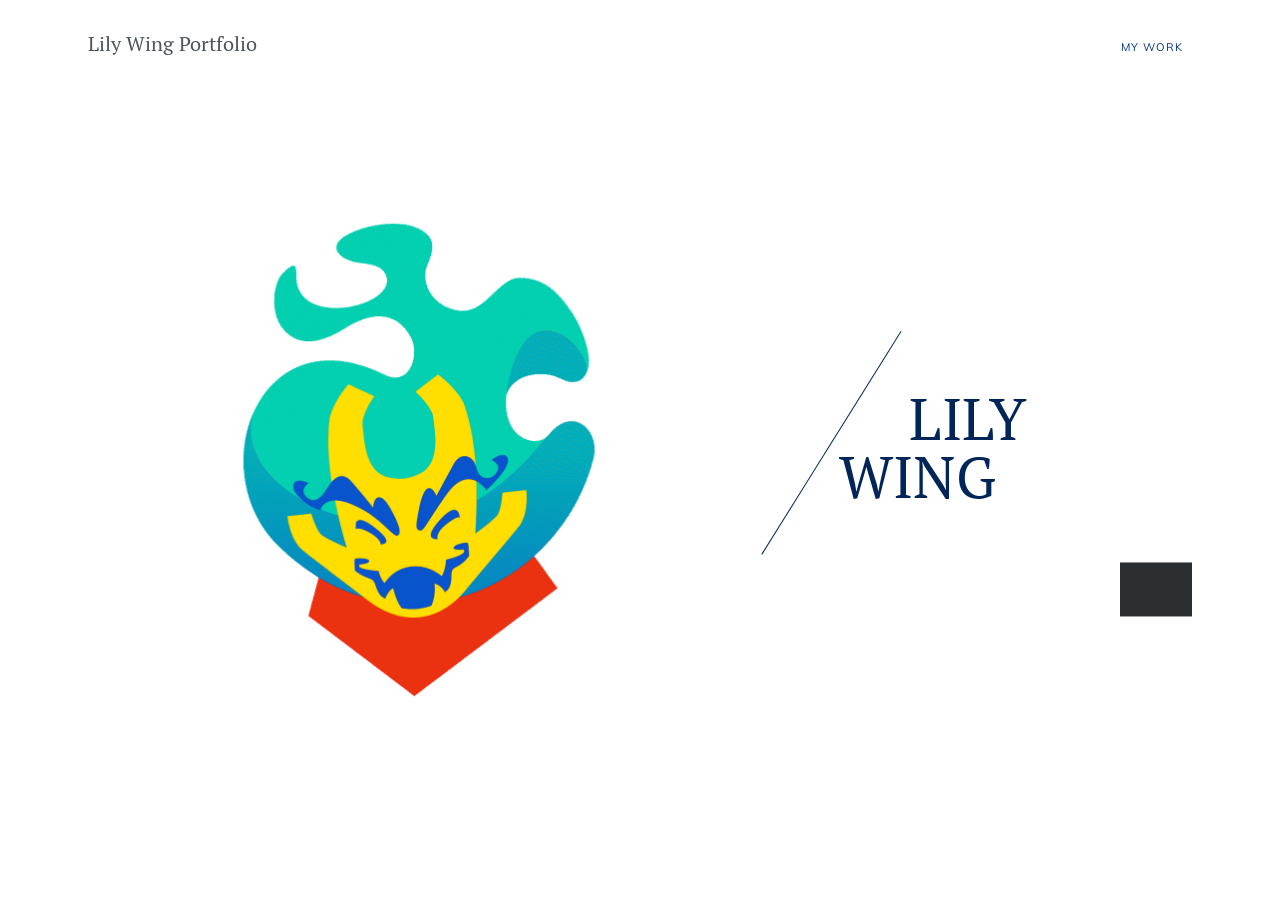
==== index.html @ dbd867ab "Publii: update content" ====
<!DOCTYPE html><html lang="en-gb"><head><meta charset="utf-8"><meta http-equiv="X-UA-Compatible" content="IE=edge"><meta name="viewport" content="width=device-width,initial-scale=1"><title>Lily Wing Portfolio</title><meta name="generator" content="Publii Open-Source CMS for Static Site"><link rel="canonical" href="https://rocketbow.github.io/portfolio/"><link rel="alternate" type="application/atom+xml" href="https://rocketbow.github.io/portfolio/feed.xml" title="Lily Wing Portfolio - RSS"><link rel="alternate" type="application/json" href="https://rocketbow.github.io/portfolio/feed.json" title="Lily Wing Portfolio - JSON"><meta property="og:title" content="Lily Wing Portfolio"><meta property="og:site_name" content="Lily Wing Portfolio"><meta property="og:description" content=""><meta property="og:url" content="https://rocketbow.github.io/portfolio/"><meta property="og:type" content="website"><link rel="shortcut icon" href="https://rocketbow.github.io/portfolio/media/website/favicon.png" type="image/png"><link rel="preconnect" href="https://fonts.gstatic.com/" crossorigin><link href="https://fonts.googleapis.com/css?family=PT+Serif:400,700%7CMuli:400,600&amp;display=swap" rel="stylesheet"><link rel="stylesheet" href="https://rocketbow.github.io/portfolio/assets/css/p-slider.css?v=5ac81efd5deb502fc3388d1c572c5e3c"><link rel="stylesheet" href="https://rocketbow.github.io/portfolio/assets/css/style.css?v=e01c56c62d98959d543e8650d6e30d2d"><script type="application/ld+json">{"@context":"http://schema.org","@type":"Organization","name":"Lily Wing Portfolio","url":"https://rocketbow.github.io/portfolio/","sameAs":["https://www.instagram.com/roe_bow_art","https://vimeo.com/user255353256"]}</script><script>window.addEventListener(
			        'load',
			        function load() {
				        window.removeEventListener('load', load, false);
				         document.body.classList.remove('js-loading');
			         },
			         false);</script><script async src="https://rocketbow.github.io/portfolio/assets/js/lazysizes.min.js?v=300b16f1c14e1537e6b064f464ab33b1"></script></head><body class="js-loading"><div class="container"><header class="js-top"><a class="logo" href="https://rocketbow.github.io/portfolio/">Lily Wing Portfolio</a><div class="top"><nav class="navbar js-navbar"><button class="navbar__toggle js-navbar__toggle" aria-expanded="false">Menu</button><ul class="navbar__menu"><li class="has-submenu"><span>My Work</span><ul class="navbar__submenu"><li><a href="https://rocketbow.github.io/portfolio/2d-animation.html" target="_self">2D Animation</a></li></ul></li></ul></nav></div></header><main><div class="slider"><div class="slider__viewport zoomIn"><div class="slider__down"><img src="https://rocketbow.github.io/portfolio/media/posts/1/LogoBounce_fitted_v1.gif" sizes="" srcset="" alt=""></div><div class="slider__up"><div class="slider__txt is-active"><div class="slider__txtwrap"><h1>LILY WING</h1><a href="https://rocketbow.github.io/portfolio/lily-wing-portfolio.html" class="slider__btn"><span class="slider__btn__txt">View project</span> <span class="slider__btn__icon"><svg><use xlink:href="https://rocketbow.github.io/portfolio/assets/svg/svg-map.svg#arrow-next"/></svg></span></a></div></div></div></div><div class="slider-preloader">Do not refresh the page</div></div></main><footer class="footer"><div class="footer__copyright"><p> </p><p> </p></div><div class="footer__social"><a href="https://www.instagram.com/roe_bow_art" aria-label="Instagram"><svg class="icon"><use xlink:href="https://rocketbow.github.io/portfolio/assets/svg/svg-map.svg#instagram"/></svg> </a><a href="https://vimeo.com/user255353256" aria-label="Vimeo"><svg class="icon"><use xlink:href="https://rocketbow.github.io/portfolio/assets/svg/svg-map.svg#vimeo"/></svg></a></div></footer></div><script defer="defer" src="https://rocketbow.github.io/portfolio/assets/js/jquery-3.2.1.slim.min.js?v=5f48fc77cac90c4778fa24ec9c57f37d"></script><script defer="defer" src="https://rocketbow.github.io/portfolio/assets/js/scripts.min.js?v=5977caa3bd6c30eab5c559ded3288d58"></script></body></html>
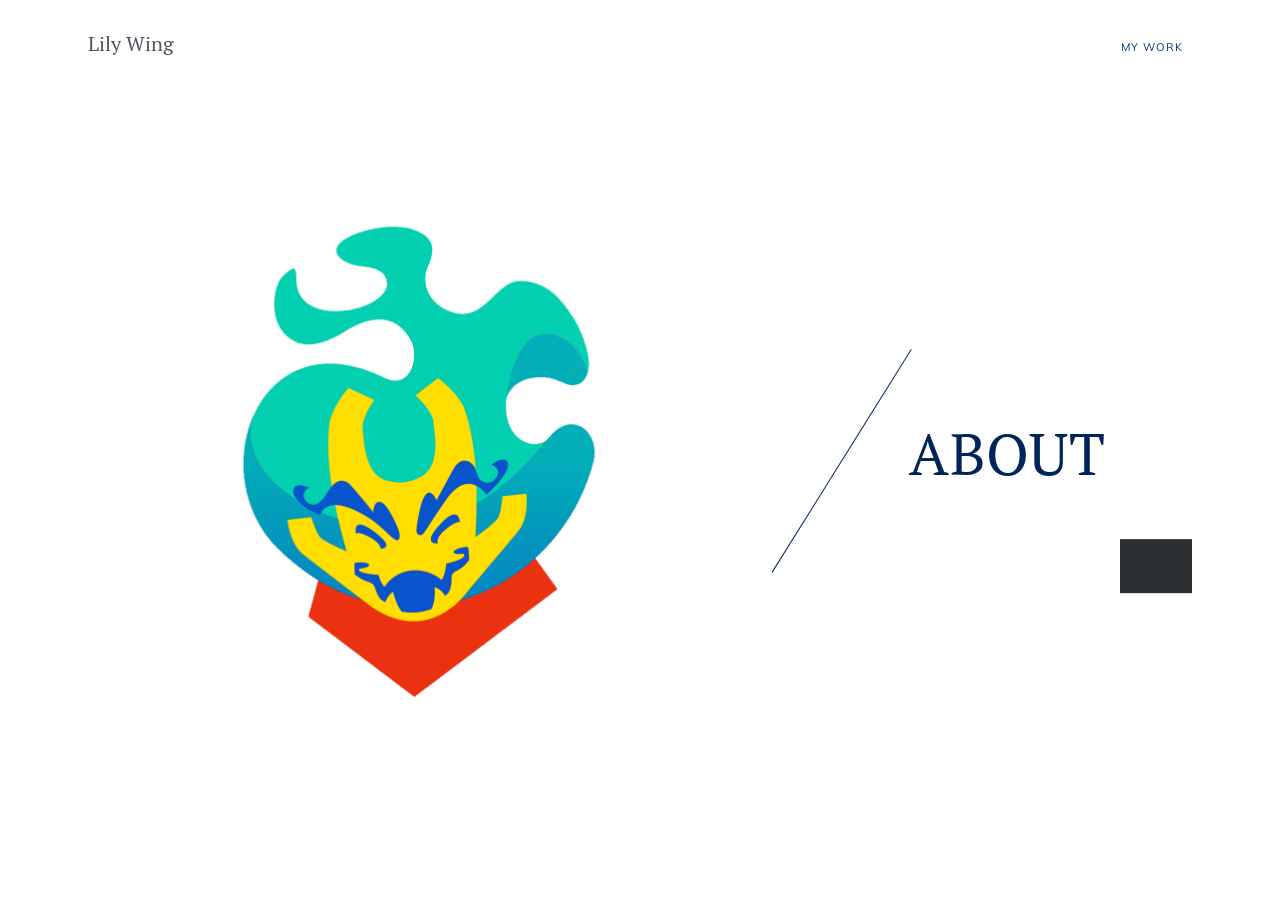
==== commit d7a00394: "Publii: update content" ====
--- a/index.html
+++ b/index.html
@@ -1,7 +1,7 @@
-<!DOCTYPE html><html lang="en-gb"><head><meta charset="utf-8"><meta http-equiv="X-UA-Compatible" content="IE=edge"><meta name="viewport" content="width=device-width,initial-scale=1"><title>Lily Wing Portfolio</title><meta name="generator" content="Publii Open-Source CMS for Static Site"><link rel="canonical" href="https://rocketbow.github.io/portfolio/"><link rel="alternate" type="application/atom+xml" href="https://rocketbow.github.io/portfolio/feed.xml" title="Lily Wing Portfolio - RSS"><link rel="alternate" type="application/json" href="https://rocketbow.github.io/portfolio/feed.json" title="Lily Wing Portfolio - JSON"><meta property="og:title" content="Lily Wing Portfolio"><meta property="og:site_name" content="Lily Wing Portfolio"><meta property="og:description" content=""><meta property="og:url" content="https://rocketbow.github.io/portfolio/"><meta property="og:type" content="website"><link rel="shortcut icon" href="https://rocketbow.github.io/portfolio/media/website/favicon.png" type="image/png"><link rel="preconnect" href="https://fonts.gstatic.com/" crossorigin><link href="https://fonts.googleapis.com/css?family=PT+Serif:400,700%7CMuli:400,600&amp;display=swap" rel="stylesheet"><link rel="stylesheet" href="https://rocketbow.github.io/portfolio/assets/css/p-slider.css?v=5ac81efd5deb502fc3388d1c572c5e3c"><link rel="stylesheet" href="https://rocketbow.github.io/portfolio/assets/css/style.css?v=e01c56c62d98959d543e8650d6e30d2d"><script type="application/ld+json">{"@context":"http://schema.org","@type":"Organization","name":"Lily Wing Portfolio","url":"https://rocketbow.github.io/portfolio/","sameAs":["https://www.instagram.com/roe_bow_art","https://vimeo.com/user255353256"]}</script><script>window.addEventListener(
+<!DOCTYPE html><html lang="en-gb"><head><meta charset="utf-8"><meta http-equiv="X-UA-Compatible" content="IE=edge"><meta name="viewport" content="width=device-width,initial-scale=1"><title>Lily Wing</title><meta name="generator" content="Publii Open-Source CMS for Static Site"><link rel="canonical" href="https://rocketbow.github.io/portfolio/"><link rel="alternate" type="application/atom+xml" href="https://rocketbow.github.io/portfolio/feed.xml" title="Lily Wing - RSS"><link rel="alternate" type="application/json" href="https://rocketbow.github.io/portfolio/feed.json" title="Lily Wing - JSON"><meta property="og:title" content="Lily Wing"><meta property="og:site_name" content="Lily Wing"><meta property="og:description" content=""><meta property="og:url" content="https://rocketbow.github.io/portfolio/"><meta property="og:type" content="website"><link rel="shortcut icon" href="https://rocketbow.github.io/portfolio/media/website/favicon.png" type="image/png"><link rel="preconnect" href="https://fonts.gstatic.com/" crossorigin><link href="https://fonts.googleapis.com/css?family=PT+Serif:400,700%7CMuli:400,600&amp;display=swap" rel="stylesheet"><link rel="stylesheet" href="https://rocketbow.github.io/portfolio/assets/css/p-slider.css?v=5ac81efd5deb502fc3388d1c572c5e3c"><link rel="stylesheet" href="https://rocketbow.github.io/portfolio/assets/css/style.css?v=e01c56c62d98959d543e8650d6e30d2d"><script type="application/ld+json">{"@context":"http://schema.org","@type":"Organization","name":"Lily Wing","url":"https://rocketbow.github.io/portfolio/","sameAs":["https://www.instagram.com/roe_bow_art","https://vimeo.com/user255353256"]}</script><script>window.addEventListener(
 			        'load',
 			        function load() {
 				        window.removeEventListener('load', load, false);
 				         document.body.classList.remove('js-loading');
 			         },
-			         false);</script><script async src="https://rocketbow.github.io/portfolio/assets/js/lazysizes.min.js?v=300b16f1c14e1537e6b064f464ab33b1"></script></head><body class="js-loading"><div class="container"><header class="js-top"><a class="logo" href="https://rocketbow.github.io/portfolio/">Lily Wing Portfolio</a><div class="top"><nav class="navbar js-navbar"><button class="navbar__toggle js-navbar__toggle" aria-expanded="false">Menu</button><ul class="navbar__menu"><li class="has-submenu"><span>My Work</span><ul class="navbar__submenu"><li><a href="https://rocketbow.github.io/portfolio/2d-animation.html" target="_self">2D Animation</a></li></ul></li></ul></nav></div></header><main><div class="slider"><div class="slider__viewport zoomIn"><div class="slider__down"><img src="https://rocketbow.github.io/portfolio/media/posts/1/LogoBounce_fitted_v1.gif" sizes="" srcset="" alt=""></div><div class="slider__up"><div class="slider__txt is-active"><div class="slider__txtwrap"><h1>LILY WING</h1><a href="https://rocketbow.github.io/portfolio/lily-wing-portfolio.html" class="slider__btn"><span class="slider__btn__txt">View project</span> <span class="slider__btn__icon"><svg><use xlink:href="https://rocketbow.github.io/portfolio/assets/svg/svg-map.svg#arrow-next"/></svg></span></a></div></div></div></div><div class="slider-preloader">Do not refresh the page</div></div></main><footer class="footer"><div class="footer__copyright"><p> </p><p> </p></div><div class="footer__social"><a href="https://www.instagram.com/roe_bow_art" aria-label="Instagram"><svg class="icon"><use xlink:href="https://rocketbow.github.io/portfolio/assets/svg/svg-map.svg#instagram"/></svg> </a><a href="https://vimeo.com/user255353256" aria-label="Vimeo"><svg class="icon"><use xlink:href="https://rocketbow.github.io/portfolio/assets/svg/svg-map.svg#vimeo"/></svg></a></div></footer></div><script defer="defer" src="https://rocketbow.github.io/portfolio/assets/js/jquery-3.2.1.slim.min.js?v=5f48fc77cac90c4778fa24ec9c57f37d"></script><script defer="defer" src="https://rocketbow.github.io/portfolio/assets/js/scripts.min.js?v=5977caa3bd6c30eab5c559ded3288d58"></script></body></html>+			         false);</script><script async src="https://rocketbow.github.io/portfolio/assets/js/lazysizes.min.js?v=300b16f1c14e1537e6b064f464ab33b1"></script></head><body class="js-loading"><div class="container"><header class="js-top"><a class="logo" href="https://rocketbow.github.io/portfolio/">Lily Wing</a><div class="top"><nav class="navbar js-navbar"><button class="navbar__toggle js-navbar__toggle" aria-expanded="false">Menu</button><ul class="navbar__menu"><li class="has-submenu"><span>My Work</span><ul class="navbar__submenu"><li><a href="https://rocketbow.github.io/portfolio/2d-animation.html" target="_self">2D Animation</a></li></ul></li></ul></nav></div></header><main><div class="slider"><div class="slider__viewport zoomIn"><div class="slider__down"><img src="https://rocketbow.github.io/portfolio/media/posts/1/LogoBounce_fitted_v1.gif" sizes="" srcset="" alt=""></div><div class="slider__up"><div class="slider__txt is-active"><div class="slider__txtwrap"><h1>ABOUT</h1><a href="https://rocketbow.github.io/portfolio/lily-wing-portfolio.html" class="slider__btn"><span class="slider__btn__txt">View project</span> <span class="slider__btn__icon"><svg><use xlink:href="https://rocketbow.github.io/portfolio/assets/svg/svg-map.svg#arrow-next"/></svg></span></a></div></div></div></div><div class="slider-preloader">Do not refresh the page</div></div></main><footer class="footer"><div class="footer__copyright"><p> </p><p> </p></div><div class="footer__social"><a href="https://www.instagram.com/roe_bow_art" aria-label="Instagram"><svg class="icon"><use xlink:href="https://rocketbow.github.io/portfolio/assets/svg/svg-map.svg#instagram"/></svg> </a><a href="https://vimeo.com/user255353256" aria-label="Vimeo"><svg class="icon"><use xlink:href="https://rocketbow.github.io/portfolio/assets/svg/svg-map.svg#vimeo"/></svg></a></div></footer></div><script defer="defer" src="https://rocketbow.github.io/portfolio/assets/js/jquery-3.2.1.slim.min.js?v=5f48fc77cac90c4778fa24ec9c57f37d"></script><script defer="defer" src="https://rocketbow.github.io/portfolio/assets/js/scripts.min.js?v=5977caa3bd6c30eab5c559ded3288d58"></script></body></html>
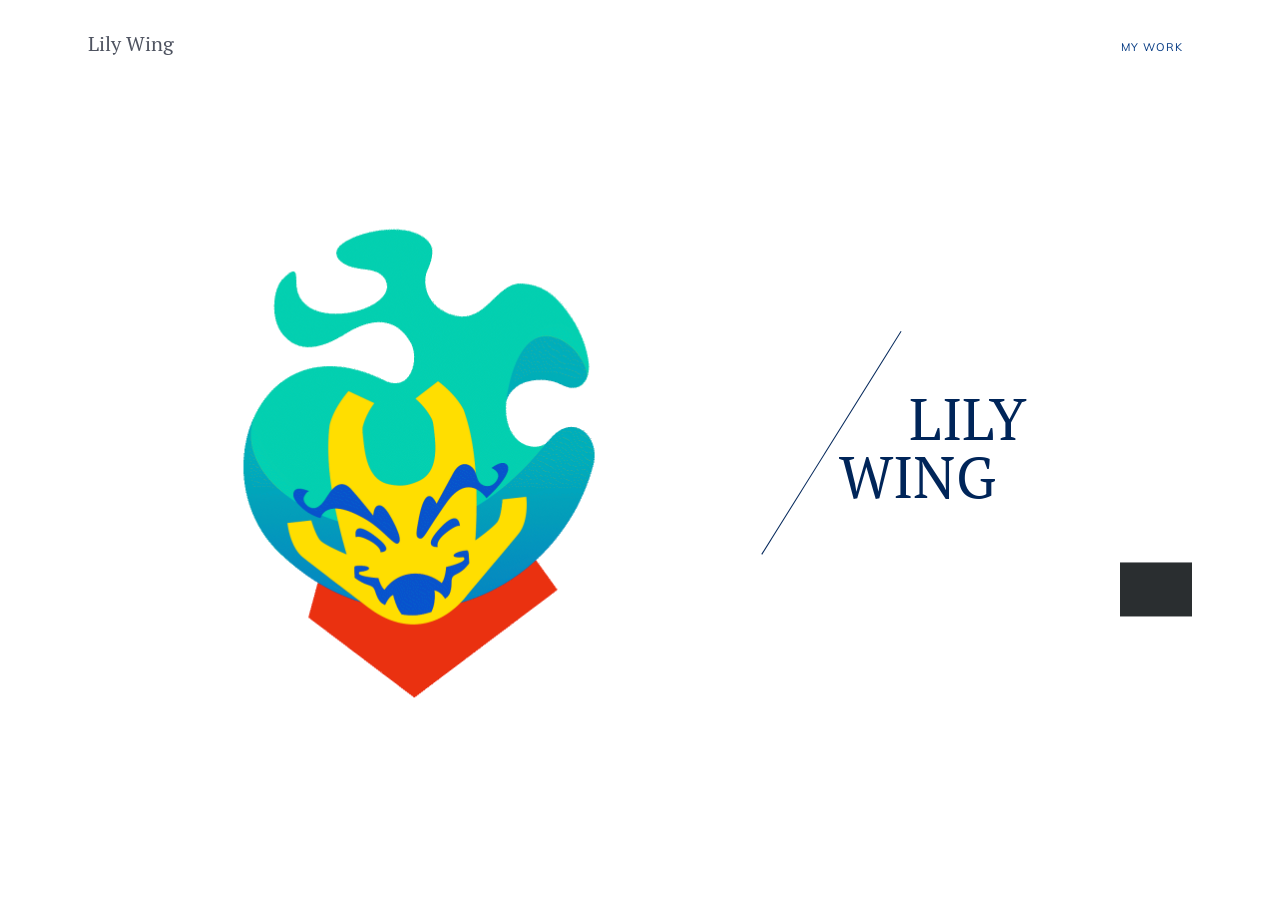
==== commit 12242397: "Publii: update content" ====
--- a/index.html
+++ b/index.html
@@ -4,4 +4,4 @@
 				        window.removeEventListener('load', load, false);
 				         document.body.classList.remove('js-loading');
 			         },
-			         false);</script><script async src="https://rocketbow.github.io/portfolio/assets/js/lazysizes.min.js?v=300b16f1c14e1537e6b064f464ab33b1"></script></head><body class="js-loading"><div class="container"><header class="js-top"><a class="logo" href="https://rocketbow.github.io/portfolio/">Lily Wing</a><div class="top"><nav class="navbar js-navbar"><button class="navbar__toggle js-navbar__toggle" aria-expanded="false">Menu</button><ul class="navbar__menu"><li class="has-submenu"><span>My Work</span><ul class="navbar__submenu"><li><a href="https://rocketbow.github.io/portfolio/2d-animation.html" target="_self">2D Animation</a></li></ul></li></ul></nav></div></header><main><div class="slider"><div class="slider__viewport zoomIn"><div class="slider__down"><img src="https://rocketbow.github.io/portfolio/media/posts/1/LogoBounce_fitted_v1.gif" sizes="" srcset="" alt=""></div><div class="slider__up"><div class="slider__txt is-active"><div class="slider__txtwrap"><h1>ABOUT</h1><a href="https://rocketbow.github.io/portfolio/lily-wing-portfolio.html" class="slider__btn"><span class="slider__btn__txt">View project</span> <span class="slider__btn__icon"><svg><use xlink:href="https://rocketbow.github.io/portfolio/assets/svg/svg-map.svg#arrow-next"/></svg></span></a></div></div></div></div><div class="slider-preloader">Do not refresh the page</div></div></main><footer class="footer"><div class="footer__copyright"><p> </p><p> </p></div><div class="footer__social"><a href="https://www.instagram.com/roe_bow_art" aria-label="Instagram"><svg class="icon"><use xlink:href="https://rocketbow.github.io/portfolio/assets/svg/svg-map.svg#instagram"/></svg> </a><a href="https://vimeo.com/user255353256" aria-label="Vimeo"><svg class="icon"><use xlink:href="https://rocketbow.github.io/portfolio/assets/svg/svg-map.svg#vimeo"/></svg></a></div></footer></div><script defer="defer" src="https://rocketbow.github.io/portfolio/assets/js/jquery-3.2.1.slim.min.js?v=5f48fc77cac90c4778fa24ec9c57f37d"></script><script defer="defer" src="https://rocketbow.github.io/portfolio/assets/js/scripts.min.js?v=5977caa3bd6c30eab5c559ded3288d58"></script></body></html>+			         false);</script><script async src="https://rocketbow.github.io/portfolio/assets/js/lazysizes.min.js?v=300b16f1c14e1537e6b064f464ab33b1"></script></head><body class="js-loading"><div class="container"><header class="js-top"><a class="logo" href="https://rocketbow.github.io/portfolio/">Lily Wing</a><div class="top"><nav class="navbar js-navbar"><button class="navbar__toggle js-navbar__toggle" aria-expanded="false">Menu</button><ul class="navbar__menu"><li class="has-submenu"><span>My Work</span><ul class="navbar__submenu"><li><a href="https://rocketbow.github.io/portfolio/2d-animation.html" target="_self">2D Animation</a></li></ul></li></ul></nav></div></header><main><div class="slider"><div class="slider__viewport zoomIn"><div class="slider__down"><img src="https://rocketbow.github.io/portfolio/media/posts/1/LogoBounce_fitted_v1.gif" sizes="" srcset="" alt=""></div><div class="slider__up"><div class="slider__txt is-active"><div class="slider__txtwrap"><h1>LILY WING</h1><a href="https://rocketbow.github.io/portfolio/lily-wing-portfolio.html" class="slider__btn"><span class="slider__btn__txt">View project</span> <span class="slider__btn__icon"><svg><use xlink:href="https://rocketbow.github.io/portfolio/assets/svg/svg-map.svg#arrow-next"/></svg></span></a></div></div></div></div><div class="slider-preloader">Do not refresh the page</div></div></main><footer class="footer"><div class="footer__copyright"><p> </p><p> </p></div><div class="footer__social"><a href="https://www.instagram.com/roe_bow_art" aria-label="Instagram"><svg class="icon"><use xlink:href="https://rocketbow.github.io/portfolio/assets/svg/svg-map.svg#instagram"/></svg> </a><a href="https://vimeo.com/user255353256" aria-label="Vimeo"><svg class="icon"><use xlink:href="https://rocketbow.github.io/portfolio/assets/svg/svg-map.svg#vimeo"/></svg></a></div></footer></div><script defer="defer" src="https://rocketbow.github.io/portfolio/assets/js/jquery-3.2.1.slim.min.js?v=5f48fc77cac90c4778fa24ec9c57f37d"></script><script defer="defer" src="https://rocketbow.github.io/portfolio/assets/js/scripts.min.js?v=5977caa3bd6c30eab5c559ded3288d58"></script></body></html>
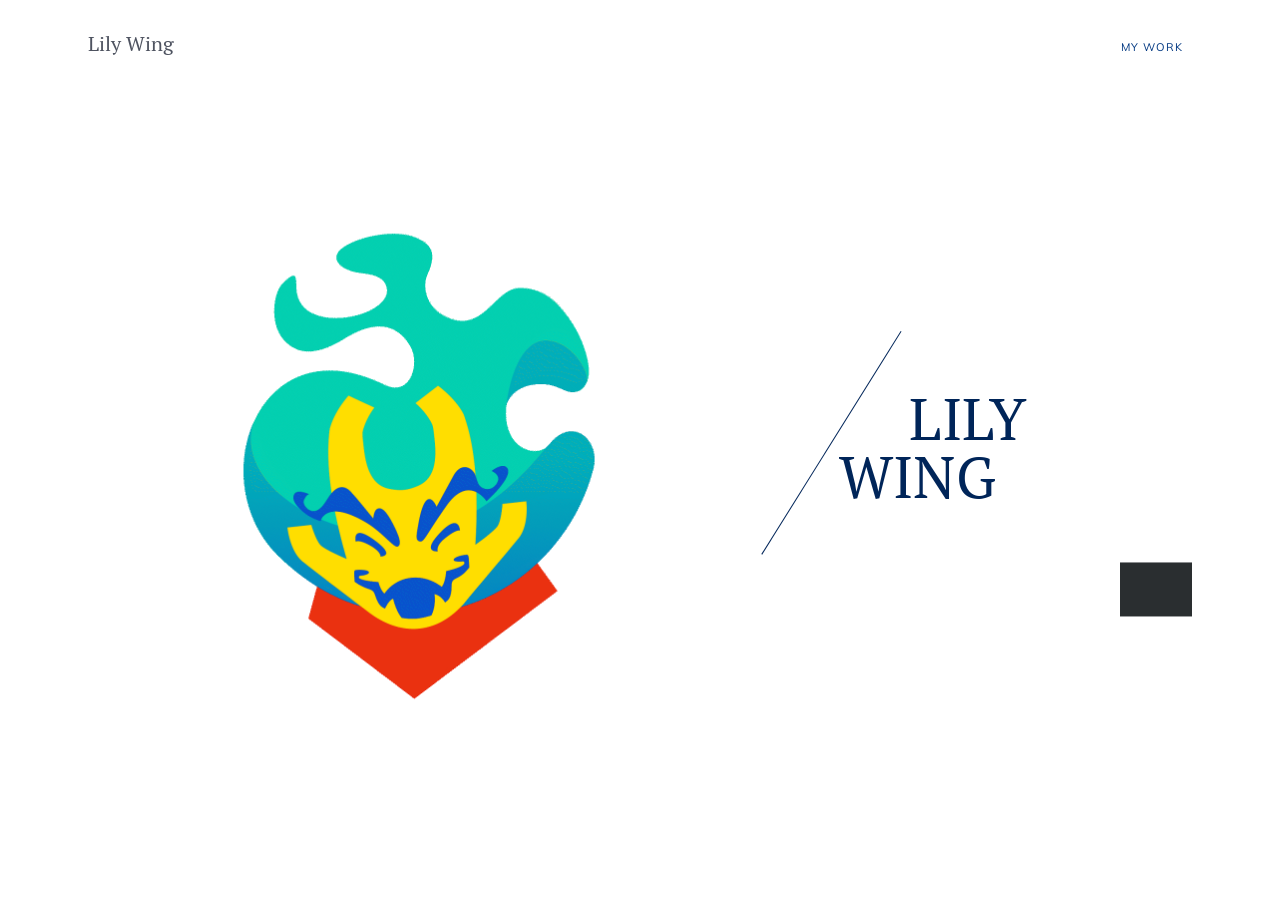
==== commit 78ab867d: "Publii: update content" ====
--- a/index.html
+++ b/index.html
@@ -1,4 +1,4 @@
-<!DOCTYPE html><html lang="en-gb"><head><meta charset="utf-8"><meta http-equiv="X-UA-Compatible" content="IE=edge"><meta name="viewport" content="width=device-width,initial-scale=1"><title>Lily Wing</title><meta name="generator" content="Publii Open-Source CMS for Static Site"><link rel="canonical" href="https://rocketbow.github.io/portfolio/"><link rel="alternate" type="application/atom+xml" href="https://rocketbow.github.io/portfolio/feed.xml" title="Lily Wing - RSS"><link rel="alternate" type="application/json" href="https://rocketbow.github.io/portfolio/feed.json" title="Lily Wing - JSON"><meta property="og:title" content="Lily Wing"><meta property="og:site_name" content="Lily Wing"><meta property="og:description" content=""><meta property="og:url" content="https://rocketbow.github.io/portfolio/"><meta property="og:type" content="website"><link rel="shortcut icon" href="https://rocketbow.github.io/portfolio/media/website/favicon.png" type="image/png"><link rel="preconnect" href="https://fonts.gstatic.com/" crossorigin><link href="https://fonts.googleapis.com/css?family=PT+Serif:400,700%7CMuli:400,600&amp;display=swap" rel="stylesheet"><link rel="stylesheet" href="https://rocketbow.github.io/portfolio/assets/css/p-slider.css?v=5ac81efd5deb502fc3388d1c572c5e3c"><link rel="stylesheet" href="https://rocketbow.github.io/portfolio/assets/css/style.css?v=e01c56c62d98959d543e8650d6e30d2d"><script type="application/ld+json">{"@context":"http://schema.org","@type":"Organization","name":"Lily Wing","url":"https://rocketbow.github.io/portfolio/","sameAs":["https://www.instagram.com/roe_bow_art","https://vimeo.com/user255353256"]}</script><script>window.addEventListener(
+<!DOCTYPE html><html lang="en-gb"><head><meta charset="utf-8"><meta http-equiv="X-UA-Compatible" content="IE=edge"><meta name="viewport" content="width=device-width,initial-scale=1"><title>Lily Wing</title><meta name="generator" content="Publii Open-Source CMS for Static Site"><link rel="canonical" href="https://rocketbow.github.io/portfolio/"><link rel="alternate" type="application/atom+xml" href="https://rocketbow.github.io/portfolio/feed.xml" title="Lily Wing - RSS"><link rel="alternate" type="application/json" href="https://rocketbow.github.io/portfolio/feed.json" title="Lily Wing - JSON"><link rel="shortcut icon" href="https://rocketbow.github.io/portfolio/media/website/favicon.png" type="image/png"><link rel="preconnect" href="https://fonts.gstatic.com/" crossorigin><link href="https://fonts.googleapis.com/css?family=PT+Serif:400,700%7CMuli:400,600&amp;display=swap" rel="stylesheet"><link rel="stylesheet" href="https://rocketbow.github.io/portfolio/assets/css/p-slider.css?v=5ac81efd5deb502fc3388d1c572c5e3c"><link rel="stylesheet" href="https://rocketbow.github.io/portfolio/assets/css/style.css?v=e01c56c62d98959d543e8650d6e30d2d"><script type="application/ld+json">{"@context":"http://schema.org","@type":"Organization","name":"Lily Wing","url":"https://rocketbow.github.io/portfolio/","sameAs":["https://www.instagram.com/roe_bow_art","https://vimeo.com/user255353256"]}</script><script>window.addEventListener(
 			        'load',
 			        function load() {
 				        window.removeEventListener('load', load, false);
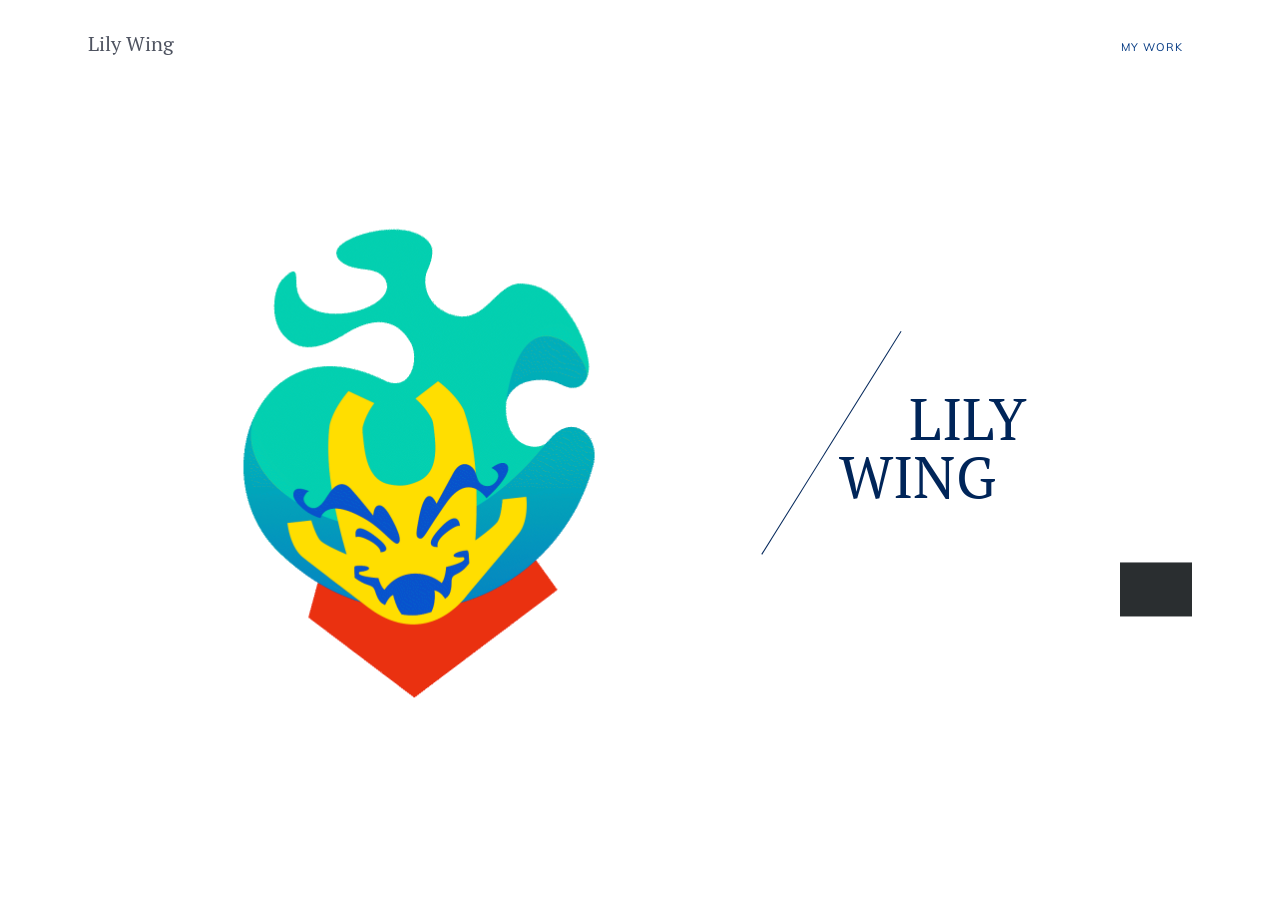
==== commit 3af8da04: "Publii: update content" ====
--- a/index.html
+++ b/index.html
@@ -1,7 +1,7 @@
-<!DOCTYPE html><html lang="en-gb"><head><meta charset="utf-8"><meta http-equiv="X-UA-Compatible" content="IE=edge"><meta name="viewport" content="width=device-width,initial-scale=1"><title>Lily Wing</title><meta name="generator" content="Publii Open-Source CMS for Static Site"><link rel="canonical" href="https://rocketbow.github.io/portfolio/"><link rel="alternate" type="application/atom+xml" href="https://rocketbow.github.io/portfolio/feed.xml" title="Lily Wing - RSS"><link rel="alternate" type="application/json" href="https://rocketbow.github.io/portfolio/feed.json" title="Lily Wing - JSON"><link rel="shortcut icon" href="https://rocketbow.github.io/portfolio/media/website/favicon.png" type="image/png"><link rel="preconnect" href="https://fonts.gstatic.com/" crossorigin><link href="https://fonts.googleapis.com/css?family=PT+Serif:400,700%7CMuli:400,600&amp;display=swap" rel="stylesheet"><link rel="stylesheet" href="https://rocketbow.github.io/portfolio/assets/css/p-slider.css?v=5ac81efd5deb502fc3388d1c572c5e3c"><link rel="stylesheet" href="https://rocketbow.github.io/portfolio/assets/css/style.css?v=e01c56c62d98959d543e8650d6e30d2d"><script type="application/ld+json">{"@context":"http://schema.org","@type":"Organization","name":"Lily Wing","url":"https://rocketbow.github.io/portfolio/","sameAs":["https://www.instagram.com/roe_bow_art","https://vimeo.com/user255353256"]}</script><script>window.addEventListener(
+<!DOCTYPE html><html lang="en-gb"><head><meta charset="utf-8"><meta http-equiv="X-UA-Compatible" content="IE=edge"><meta name="viewport" content="width=device-width,initial-scale=1"><title>Lily Wing</title><meta name="generator" content="Publii Open-Source CMS for Static Site"><link rel="canonical" href="https://rocketbow.github.io/portfolio/"><link rel="alternate" type="application/atom+xml" href="https://rocketbow.github.io/portfolio/feed.xml" title="Lily Wing - RSS"><link rel="alternate" type="application/json" href="https://rocketbow.github.io/portfolio/feed.json" title="Lily Wing - JSON"><link rel="shortcut icon" href="https://rocketbow.github.io/portfolio/media/website/favicon.png" type="image/png"><link rel="preconnect" href="https://fonts.gstatic.com/" crossorigin><link href="https://fonts.googleapis.com/css?family=PT+Serif:400,700%7CMuli:400,600&amp;display=swap" rel="stylesheet"><link rel="stylesheet" href="https://rocketbow.github.io/portfolio/assets/css/p-slider.css?v=5ac81efd5deb502fc3388d1c572c5e3c"><link rel="stylesheet" href="https://rocketbow.github.io/portfolio/assets/css/style.css?v=746568c3e93d1b2aeeac4ad54425177c"><script type="application/ld+json">{"@context":"http://schema.org","@type":"Organization","name":"Lily Wing","url":"https://rocketbow.github.io/portfolio/","sameAs":["https://www.instagram.com/roe_bow_art","https://vimeo.com/user255353256"]}</script><script>window.addEventListener(
 			        'load',
 			        function load() {
 				        window.removeEventListener('load', load, false);
 				         document.body.classList.remove('js-loading');
 			         },
-			         false);</script><script async src="https://rocketbow.github.io/portfolio/assets/js/lazysizes.min.js?v=300b16f1c14e1537e6b064f464ab33b1"></script></head><body class="js-loading"><div class="container"><header class="js-top"><a class="logo" href="https://rocketbow.github.io/portfolio/">Lily Wing</a><div class="top"><nav class="navbar js-navbar"><button class="navbar__toggle js-navbar__toggle" aria-expanded="false">Menu</button><ul class="navbar__menu"><li class="has-submenu"><span>My Work</span><ul class="navbar__submenu"><li><a href="https://rocketbow.github.io/portfolio/2d-animation.html" target="_self">2D Animation</a></li></ul></li></ul></nav></div></header><main><div class="slider"><div class="slider__viewport zoomIn"><div class="slider__down"><img src="https://rocketbow.github.io/portfolio/media/posts/1/LogoBounce_fitted_v1.gif" sizes="" srcset="" alt=""></div><div class="slider__up"><div class="slider__txt is-active"><div class="slider__txtwrap"><h1>LILY WING</h1><a href="https://rocketbow.github.io/portfolio/lily-wing-portfolio.html" class="slider__btn"><span class="slider__btn__txt">View project</span> <span class="slider__btn__icon"><svg><use xlink:href="https://rocketbow.github.io/portfolio/assets/svg/svg-map.svg#arrow-next"/></svg></span></a></div></div></div></div><div class="slider-preloader">Do not refresh the page</div></div></main><footer class="footer"><div class="footer__copyright"><p> </p><p> </p></div><div class="footer__social"><a href="https://www.instagram.com/roe_bow_art" aria-label="Instagram"><svg class="icon"><use xlink:href="https://rocketbow.github.io/portfolio/assets/svg/svg-map.svg#instagram"/></svg> </a><a href="https://vimeo.com/user255353256" aria-label="Vimeo"><svg class="icon"><use xlink:href="https://rocketbow.github.io/portfolio/assets/svg/svg-map.svg#vimeo"/></svg></a></div></footer></div><script defer="defer" src="https://rocketbow.github.io/portfolio/assets/js/jquery-3.2.1.slim.min.js?v=5f48fc77cac90c4778fa24ec9c57f37d"></script><script defer="defer" src="https://rocketbow.github.io/portfolio/assets/js/scripts.min.js?v=5977caa3bd6c30eab5c559ded3288d58"></script></body></html>+			         false);</script><script async src="https://rocketbow.github.io/portfolio/assets/js/lazysizes.min.js?v=300b16f1c14e1537e6b064f464ab33b1"></script></head><body class="js-loading"><div class="container"><header class="js-top"><a class="logo" href="https://rocketbow.github.io/portfolio/">Lily Wing</a><div class="top"><nav class="navbar js-navbar"><button class="navbar__toggle js-navbar__toggle" aria-expanded="false">Menu</button><ul class="navbar__menu"><li class="has-submenu"><span>MY WORK</span><ul class="navbar__submenu"><li><a href="https://rocketbow.github.io/portfolio/2d-animation.html" target="_self">2D ANIMATION</a></li><li><a href="https://rocketbow.github.io/portfolio/illustration.html" target="_self">ILLUSTRATION</a></li></ul></li></ul></nav></div></header><main><div class="slider"><div class="slider__viewport zoomIn"><div class="slider__down"><img src="https://rocketbow.github.io/portfolio/media/posts/1/LogoBounce_fitted_v1.gif" sizes="" srcset="" alt=""></div><div class="slider__up"><div class="slider__txt is-active"><div class="slider__txtwrap"><h1>LILY WING</h1><a href="https://rocketbow.github.io/portfolio/lily-wing-portfolio.html" class="slider__btn"><span class="slider__btn__txt">View project</span> <span class="slider__btn__icon"><svg><use xlink:href="https://rocketbow.github.io/portfolio/assets/svg/svg-map.svg#arrow-next"/></svg></span></a></div></div></div></div><div class="slider-preloader">Do not refresh the page</div></div></main><footer class="footer"><div class="footer__copyright"><p> </p><p> </p></div><div class="footer__social"><a href="https://www.instagram.com/roe_bow_art" aria-label="Instagram"><svg class="icon"><use xlink:href="https://rocketbow.github.io/portfolio/assets/svg/svg-map.svg#instagram"/></svg> </a><a href="https://vimeo.com/user255353256" aria-label="Vimeo"><svg class="icon"><use xlink:href="https://rocketbow.github.io/portfolio/assets/svg/svg-map.svg#vimeo"/></svg></a></div></footer></div><script defer="defer" src="https://rocketbow.github.io/portfolio/assets/js/jquery-3.2.1.slim.min.js?v=5f48fc77cac90c4778fa24ec9c57f37d"></script><script defer="defer" src="https://rocketbow.github.io/portfolio/assets/js/scripts.min.js?v=5977caa3bd6c30eab5c559ded3288d58"></script></body></html>
